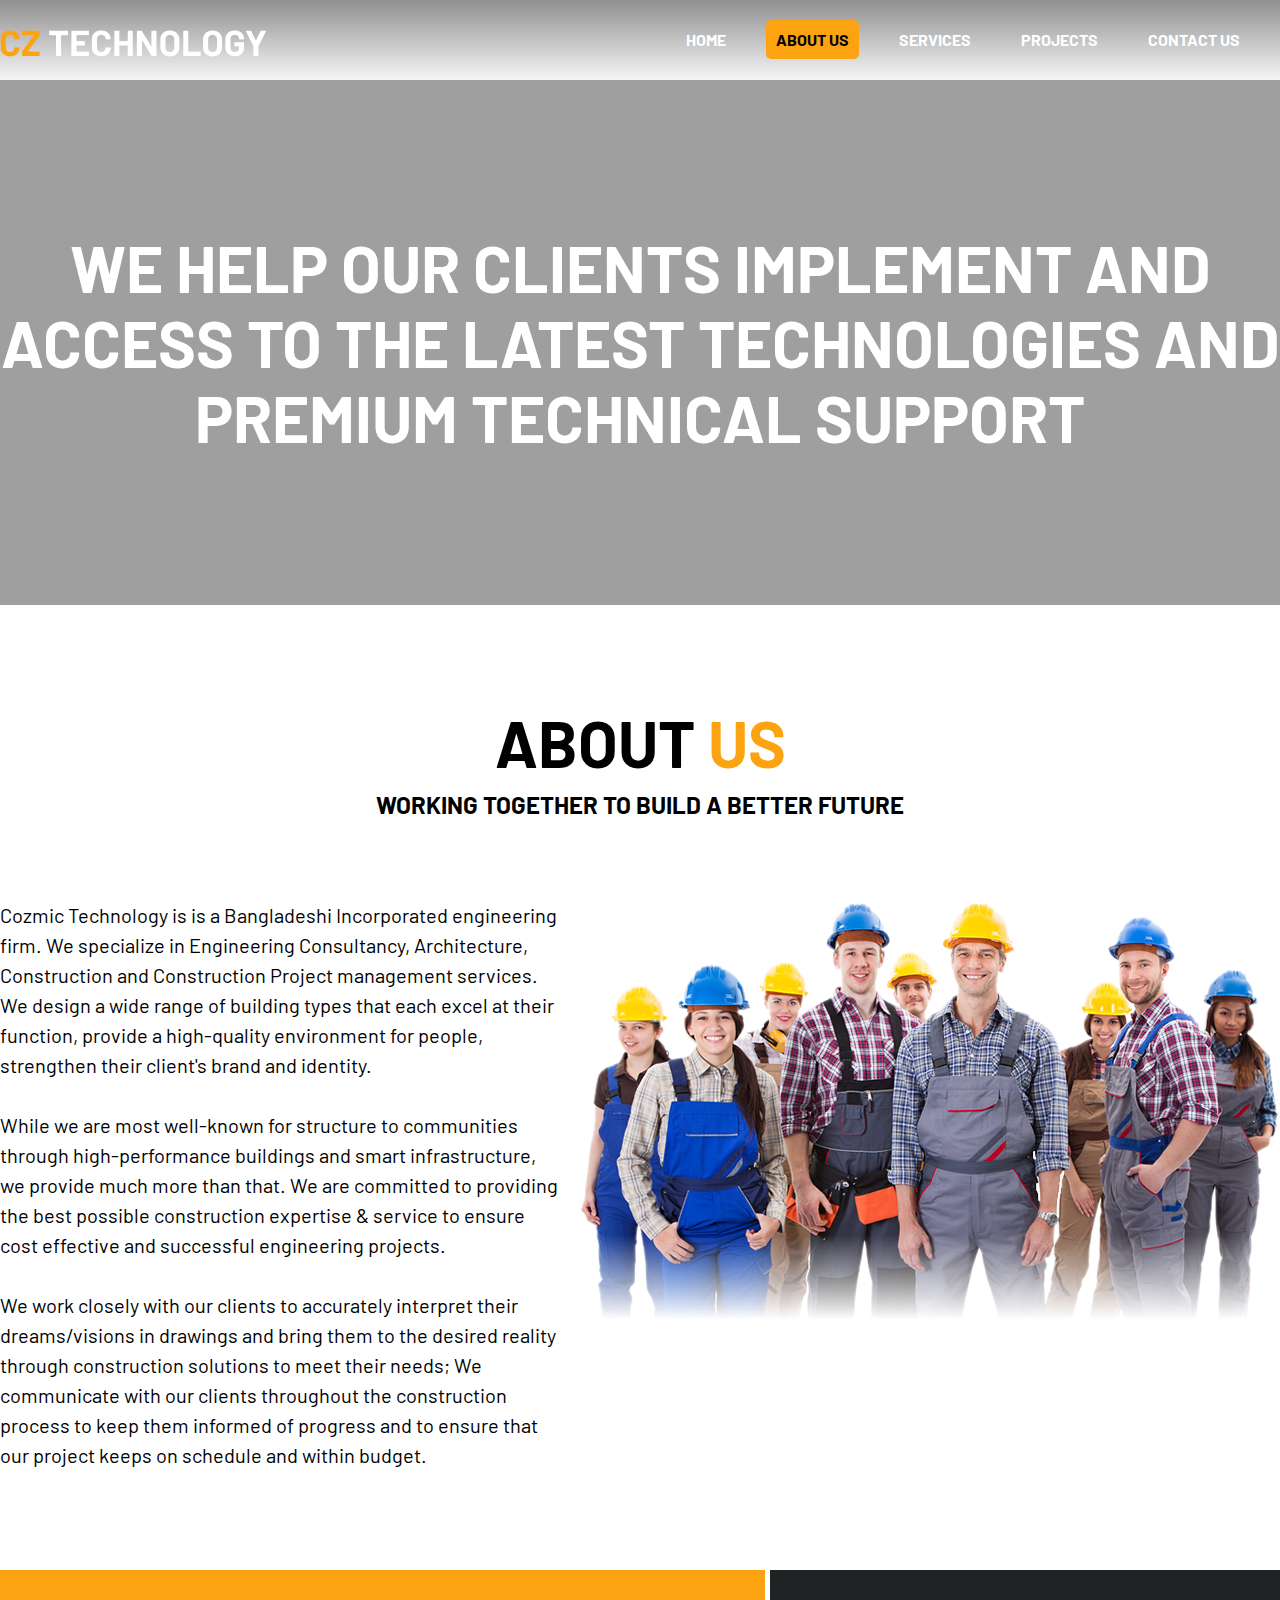
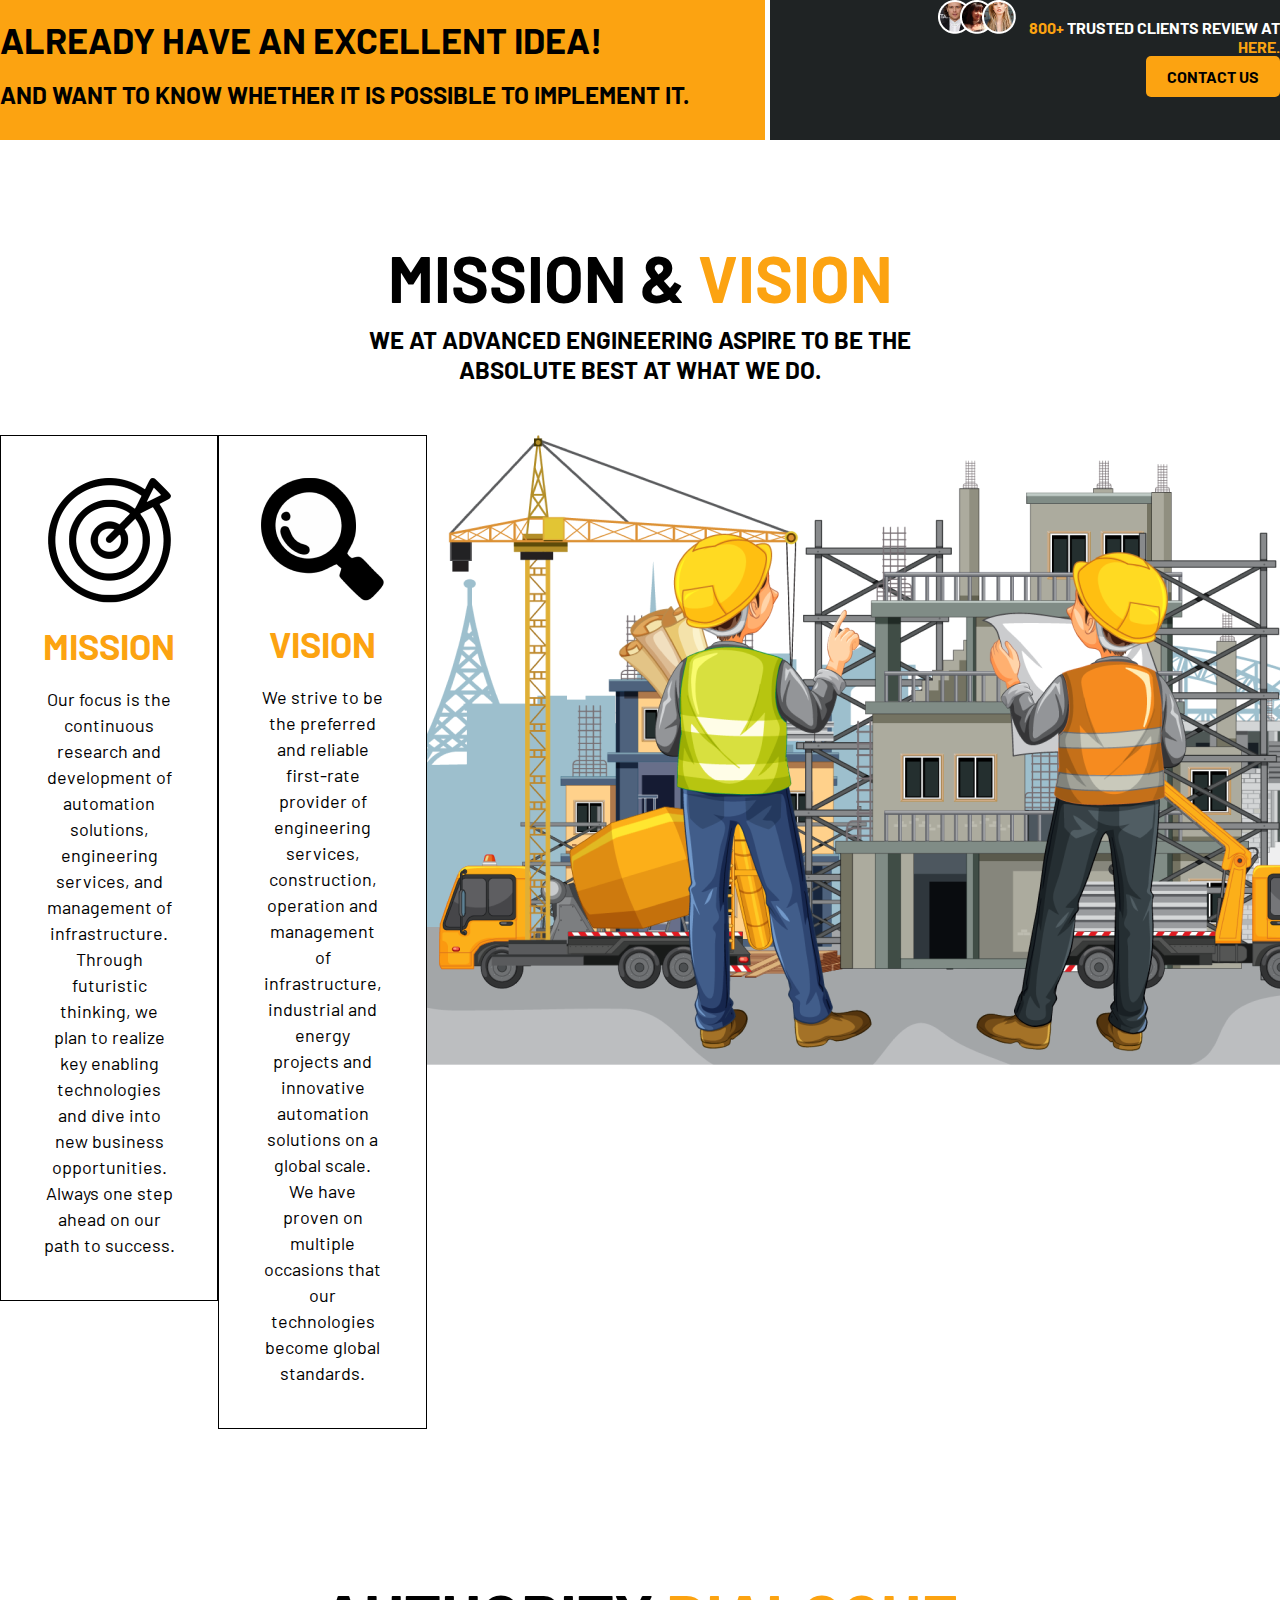
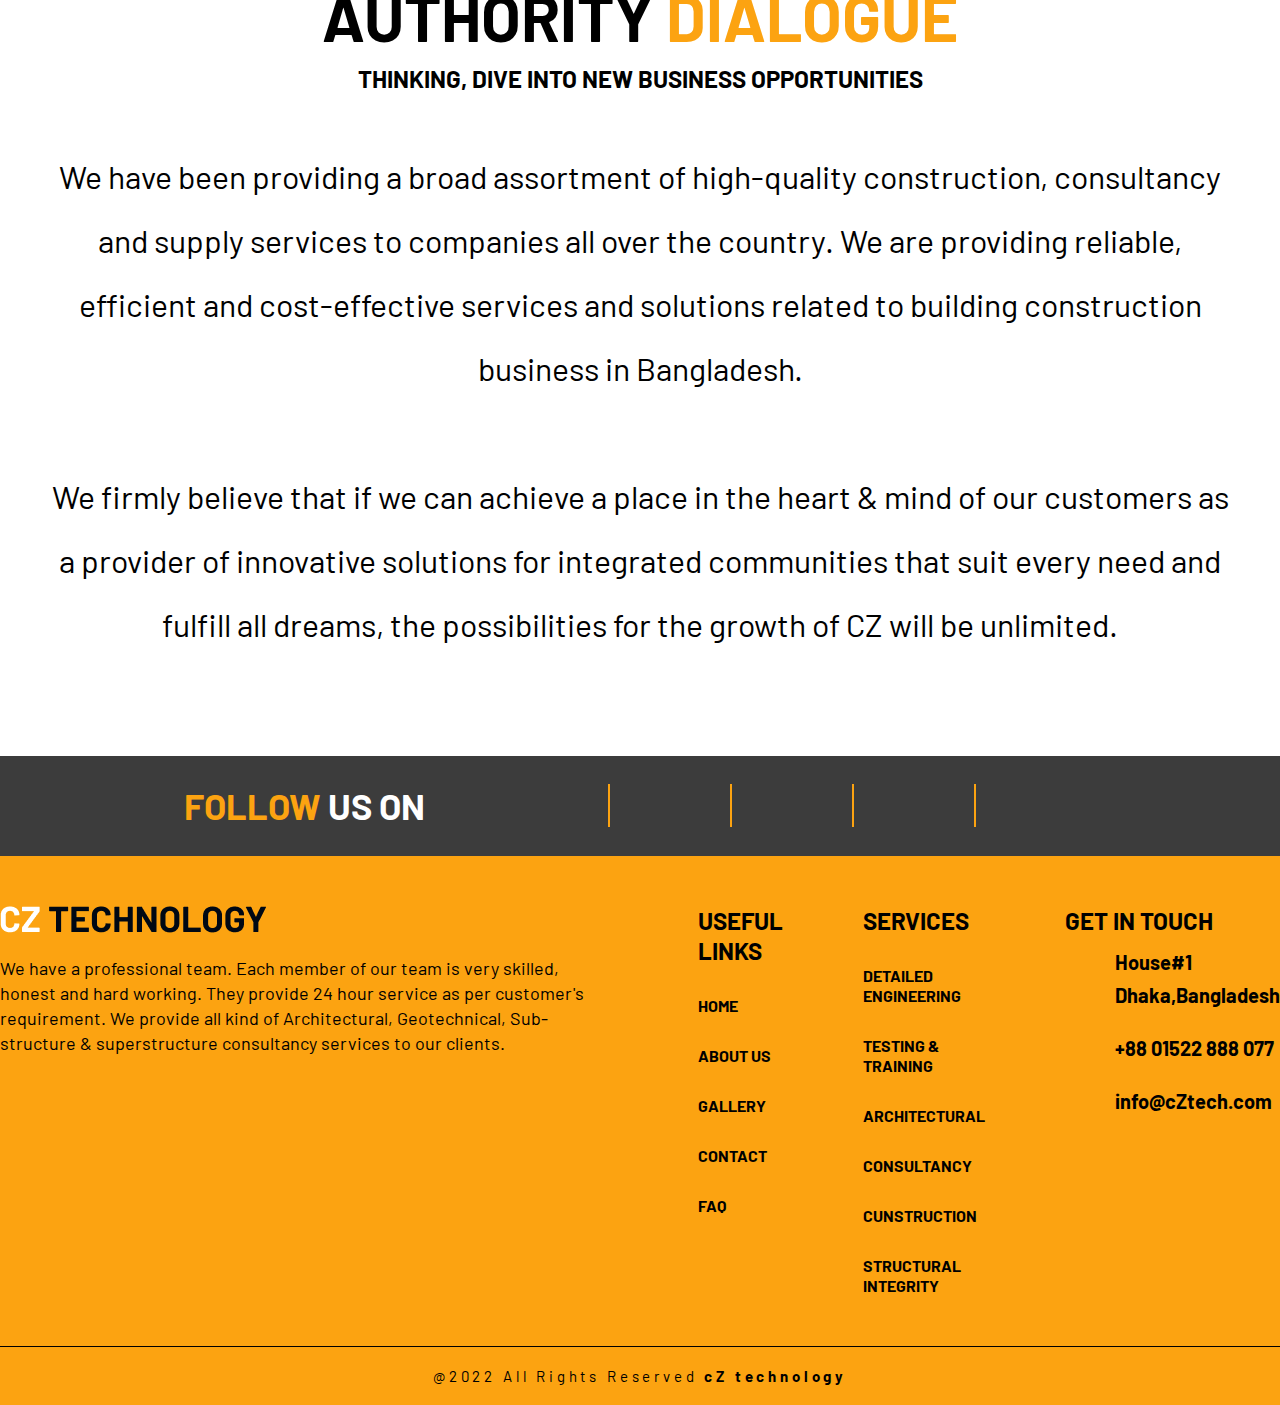
==== about-us.html @ e62d073b "New template design project" ====
<!doctype html>
<html lang="en">
  <head>
    <meta charset="utf-8">
    <meta name="viewport" content="width=device-width, initial-scale=1">
    <title>CZ Technology</title>

    <!-- Bootstrap -->
    <link href="https://cdn.jsdelivr.net/npm/bootstrap@5.3.2/dist/css/bootstrap.min.css" 
          rel="stylesheet" 
          integrity="sha384-T3c6CoIi6uLrA9TneNEoa7RxnatzjcDSCmG1MXxSR1GAsXEV/Dwwykc2MPK8M2HN" 
          crossorigin="anonymous">
    
    <!-- Google Fonts -->
    <link rel="preconnect" href="https://fonts.googleapis.com">
    <link rel="preconnect" href="https://fonts.gstatic.com" crossorigin>
    <link href="https://fonts.googleapis.com/css2?family=Barlow:wght@400;700&family=Poppins&display=swap" rel="stylesheet">
    
    <!-- Font Awesome -->
    <link rel="stylesheet" href="https://cdnjs.cloudflare.com/ajax/libs/font-awesome/6.5.1/css/all.min.css" 
          integrity="sha512-DTOQO9RWCH3ppGqcWaEA1BIZOC6xxalwEsw9c2QQeAIftl+Vegovlnee1c9QX4TctnWMn13TZye+giMm8e2LwA==" crossorigin="anonymous" 
          referrerpolicy="no-referrer" />

    <link rel="stylesheet" href="./CSS/style.css">
  </head>
  <body class="barlow-regular">

    <!-- Header Section -->
    <header class="fixed-top header-shade">
      <div class="container">
        <div class="header">
          <div class="head-logo">
            <a href="index.html">
              <img src="./Assets/cZ technology.png" alt="CZ Technology Logo">
            </a>
          </div>
          <div class="menubar">
            <nav class="menu">
              <ul class="barlow-bold">
                <li><a href="index.html">HOME</a></li>
                <li><a href="about-us.html" class="active">ABOUT US</a></li>
                <li><a href="#">SERVICES</a></li>
                <li><a href="#">PROJECTS</a></li>
                <li><a href="contact-us.html">CONTACT US</a></li>
              </ul>
            </nav>
            <div class="head-search">
              <i class="fa-solid fa-magnifying-glass"></i>
            </div>
          </div>
        </div>
      </div>
    </header>

    <!-- Banner Section -->
    <section class="about-us-banner">
      <div class="container">
        <div class="about-us-banner-mid">
          <div class="about-us-banner-mid-content">
            <h1>WE HELP OUR CLIENTS IMPLEMENT AND ACCESS TO THE LATEST TECHNOLOGIES AND PREMIUM TECHNICAL SUPPORT</h1>
          </div>
        </div>
      </div>
    </section>

    <!-- About Us Section -->
    <section class="about-us">
        <div class="container">
            <div class="about-us-header">
                <h1>ABOUT <span class="orange-span">US</span></h1>
                <p>WORKING TOGETHER TO BUILD A BETTER FUTURE</p>
            </div>
            <div class="about-us-content">
                <div class="col-md-8">
                    <p>Cozmic Technology is is a Bangladeshi Incorporated engineering firm. We specialize in Engineering Consultancy, Architecture, Construction and Construction Project management services. We design a wide range of building types that each excel at their function, provide a high-quality environment for people, strengthen their client's brand and identity. <br><br>
                        While we are most well-known for structure to communities through high-performance buildings and smart infrastructure, we provide much more than that. We are committed to providing the best possible construction expertise & service to ensure cost effective and successful engineering projects. <br><br>
                        We work closely with our clients to accurately interpret their dreams/visions in drawings and bring them to the desired reality through construction solutions to meet their needs; We communicate with our clients throughout the construction process to keep them informed of progress and to ensure that our project keeps on schedule and within budget.
                    </p>
                </div>
                <div class="col-md-4">
                    <img src="./Assets/about-us-image.png" alt="">
                </div>
            </div>
        </div>
    </section>

    <!-- Secondary Banner Section -->
    <section class="banner2">
      <div class="container">
        <div class="banner2-content">
          <div class="banner2-content-left">
            <h2>ALREADY HAVE AN EXCELLENT IDEA!</h2>
            <p>AND WANT TO KNOW WHETHER IT IS POSSIBLE TO IMPLEMENT IT.</p>
          </div>
          <div class="banner2-content-right">
            <p>
              <img src="./Assets/Group 15.png" alt="Group Images"> 
              <span class="orange-span">800+</span> TRUSTED CLIENTS REVIEW AT <br /><span class="orange-span">HERE.</span>
            </p>
            <a href="#" class="button-main">CONTACT US <i class="fa-solid fa-angle-right"></i></a>
          </div>
        </div>
      </div>
    </section>

    <!-- Mission & Vision Section -->
    <section class="mission-and-vision">
        <div class="container">
            <div class="mission-and-vision-header">
                <h1>MISSION & <span class="orange-span">VISION</span></h1>
                <p>WE AT ADVANCED ENGINEERING ASPIRE TO BE THE ABSOLUTE BEST AT WHAT WE DO.</p>
            </div>
            <div class="mission-and-vision-content">
                <div class="col-md-3">
                    <div class="mission-and-vision-card">
                        <img src="./Assets/mission.png" alt="Mission">
                        <h2><span class="orange-span">MISSION</span></h2>
                        <p>Our focus is the continuous research and development of automation solutions, engineering services, and management of infrastructure. Through futuristic thinking, we plan to realize key enabling technologies and dive into new business opportunities. Always one step ahead on our path to success.</p>
                    </div>
                </div>
                <div class="col-md-3">
                    <div class="mission-and-vision-card">
                        <img src="./Assets/vision.png" alt="Vision">
                        <h2><span class="orange-span">VISION</span></h2>
                        <p>We strive to be the preferred and reliable first-rate provider of engineering services, construction, operation and management of infrastructure, industrial and energy projects and innovative automation solutions on a global scale. We have proven on multiple occasions that our technologies become global standards.</p>
                    </div>
                </div>
                <div class="col-md-5">
                    <img src="./Assets/mission-vision-image.png" alt="MIssion And Vision Image">
                </div>
            </div>
        </div>
    </section>

    <!-- Authority Dialogue Section -->
    <section class="authority-dialogue">
        <div class="container">
            <div class="authority-dialogue-header">
                <h1>AUTHORITY <span class="orange-span">DIALOGUE</span></h1>
                <p>THINKING, DIVE INTO NEW BUSINESS OPPORTUNITIES</p>
            </div>
            <div class="authority-dialogue-content">
                <p>We have been providing a broad assortment of high-quality construction, consultancy and supply services to companies all over the country. We are providing reliable, efficient and cost-effective services and solutions related to building construction business in Bangladesh. <br><br>
                    We firmly believe that if we can achieve a place in the heart & mind of our customers as a provider of innovative solutions for integrated communities that suit every need and fulfill all dreams, the possibilities for the growth of CZ will be unlimited.
                </p>
            </div>
        </div>
    </section>

    <!-- Follow Us Section -->
    <section class="follow-us">
      <div class="container">
        <div class="follow-us-content">
          <div class="follow-us-header">
            <h2><span class="orange-span">FOLLOW</span> US ON</h2>
          </div>
          <div class="follow-us-icons">
            <i class="fa-brands fa-linkedin-in"></i>
            <i class="fa-brands fa-instagram"></i>
            <i class="fa-brands fa-facebook-f"></i>
            <i class="fa-brands fa-youtube"></i>
          </div>
        </div>
      </div>
    </section>

    <!-- Footer Section -->
    <footer class="footer">
      <div class="container">
        <div class="footer-content">
          <div class="col-md-3">
            <div class="first-content">
              <img src="./Assets/cZ technology 2.png" alt="CZ Technology">
              <p> We have a professional team. Each member of our team is very skilled, honest and hard working. They provide 24 hour service as per customer's requirement. We provide all kind of Architectural, Geotechnical, Sub-structure & superstructure consultancy services to our clients.</p>
            </div>
          </div>
          <div class="col-md-3">
            <div class="second-third-content">
              <h2>USEFUL LINKS</h2>
              <ul>
                <li>HOME</li>
                <li>ABOUT US</li>
                <li>GALLERY</li>
                <li>CONTACT</li>
                <li>FAQ</li>
              </ul>
            </div>
          </div>
          <div class="col-md-3">
            <div class="second-third-content">
              <h2>SERVICES</h2>
              <ul>
                <li>DETAILED ENGINEERING</li>
                <li>TESTING & TRAINING</li>
                <li>ARCHITECTURAL</li>
                <li>CONSULTANCY</li>
                <li>CUNSTRUCTION</li>
                <li>STRUCTURAL INTEGRITY</li>
              </ul>
            </div>
          </div>
          <div class="col-md-3">
            <div class="fourth-content">
              <h2>GET IN TOUCH</h2>
              <div class="fourth-content-info">
                <i class="fa-solid fa-house"></i>
                <p>House#1<br> Dhaka,Bangladesh</p>
              </div>
              <div class="fourth-content-info">
                <i class="fa-solid fa-phone"></i>
                <p>+88 01522 888 077</p>
              </div>
              <div class="fourth-content-info">
                <i class="fa-solid fa-envelope"></i>
                <p>info@cZtech.com</p>
              </div>
            </div>
          </div>
        </div>
        <div class="footer-end">
          <p>@2022  All Rights Reserved <span>cZ technology</span></p>
        </div>
      </div>
    </footer>

    <script src="https://cdn.jsdelivr.net/npm/bootstrap@5.3.2/dist/js/bootstrap.bundle.min.js" 
            integrity="sha384-C6RzsynM9kWDrMNeT87bh95OGNyZPhcTNXj1NW7RuBCsyN/o0jlpcV8Qyq46cDfL" 
            crossorigin="anonymous"></script>
  </body>
</html>
---- CSS/style.css ----
/* Common CSS */

*{
    margin: 0;
    padding: 0;
    box-sizing: border-box;
}

.barlow-regular {
    font-family: "Barlow", sans-serif;
    font-weight: 400;
    font-style: normal;
}

.barlow-bold {
    font-family: "Barlow", sans-serif;
    font-weight: 700;
    font-style: normal;
}

.orange-span{
    color: #fca311;
}

.button-main{
    background-color: #fca311;
    display: inline-block;
    text-decoration: none;
    padding: 10px 20px;
    border-radius: 5px;
    font-weight: 700;
    font-size: 16px;
    transition: all 0.3s;
    border: 1px solid transparent;
}

.button-main:hover{
    border: 1px solid #754903;
    background-color: #ec9406;
}

/* Header CSS */

.header-shade{
    background-image: linear-gradient(to bottom, #00000070, #00000009);
}

.header{
    display: flex;
    justify-content: space-between;
    padding: 20px 0;
}

.head-logo{
    width: 40%;
    padding-top: 10px;
}

.head-logo a{
    display: block;
}

.menubar{
    padding-top: 10px;
    display: flex;
    gap: 30px; 
}

.head-search{
    color: white;
}

.menu ul{
    display: flex;
    justify-content: space-between;
    gap: 30px;
    list-style: none;
}

.menu ul li a{
    padding: 10px 10px;
    text-decoration: none;
    color: white;
    border-radius: 5px;
}

.menu ul li a.active{
    background-color: #fca311;
    color: black;
}

.menu ul li a:hover{
    background-color: #fca311;
    color: black;
    transition-property: all;
    transition-delay: 0.03s;
    transition-duration: 0.5s;
}

.menu ul li a.active:hover{
    color: white;
}

/* Banner CSS */

.banner{
    background-image: url("../Assets/Rectangle 10.png");
    background-size: cover;
    background-position: center;
    position: relative;
}

.banner::before{
    position: absolute;
    content: "";
    top: 0;
    width: 100%;
    height: 100%;
    background-color: #00000060;
    z-index: 0;
}

.banner-mid{
    padding: 250px 0;
}

.banner-mid-content{
    position: relative;
    max-width: 680px;
    z-index: 1;
}

.banner-mid-content h2{
    color: #fca311;
    font-size: 36px;
    line-height: 40px;
    font-weight: 700;
}

.banner-mid-content h1{
    color: white;
    font-size: 64px;
    line-height: 75px;
    font-weight: 700;
}

.banner-mid-content p{
    color: white;
    font-size: 18px;
    line-height: 25px;
    font-weight: 400;
    margin: 30px 0px;
}

.banner-mid-content a{
    text-decoration: none;
    color: black;
}

/* Banner2 CSS */

.banner2{
    overflow: hidden;
}

.banner2-content{
    display: flex;
    gap: 5px;
}

.banner2-content-left{
    background-color: #fca311;
    width: 60%;
    padding: 50px 40px 30px 0px;
    position: relative;
}

.banner2-content-left::before{
    position: absolute;
    content: "";
    top: 0;
    right: 100%;
    left: -5000px;
    bottom: 0;
    background-color: #fca311;
}

.banner2-content-left h2{
    font-size: 36px;
    line-height: 40px;
    font-weight: 700;
    margin-bottom: 20px;
}

.banner2-content-left p{
    font-size: 24px;
    line-height: 30px;
    font-weight: 700;
}

.banner2-content-right{
    background-color: #1F2324;
    width: 40%;
    font-weight: 700;
    color: white;
    padding: 30px 0px 30px 50px;
    text-align: right;
    position: relative;
}

.banner2-content-right::after{
    position: absolute;
    content: "";
    top: 0;
    right: -5000px;
    left: 100%;
    bottom: 0;
    background-color: #1F2324;
}

.banner2-content-right p img{
    margin-right: 10px;
}

.banner2-content-right a{
    text-decoration: none;
    color: black;
    font-weight: 700;
}

/* Why Us CSS */
.why-us-section{
    padding-bottom: 10px;
}

.why-us-section-content{
    position: relative;
    z-index: 0;
}

.why-us-section-content::before{
    position: absolute;
    content: "";
    top: 45%;
    right: 50%;
    left: -10%;
    bottom: 0;
    background-image: url("../Assets/horror_image.png");
    background-repeat: no-repeat;
    opacity: 10%;
    z-index: 1;
}

.why-us-header{
    text-align: center;
    padding: 80px 0;
    max-width: 600px;
    margin: 0 auto;
}

.why-us-header h1{
    font-size: 64px;
    line-height: 75px;
    font-weight: 700;
}

.why-us-header p{
    font-size: 24px;
    line-height: 30px;
    font-weight: 700;
}

.why-us-cards{
    position: relative;
    display: flex;
    flex-wrap: wrap;
    text-align: center;
    gap: 100px 50px;
    z-index: 2;
}

.why-us-card-content{
    width: 30%;
    padding: 5px;
    border: 1px solid transparent;
    transition: all 0.3s;
}

.why-us-card-content:hover{
    border: 1px solid #fca311;
    transition-property: all;
    transition-delay: 0.03s;
    transition-duration: 0.5s;
    box-shadow: 0 0 5px #fca311;
}

.why-us-card-content h2{
    font-size: 36px;
    line-height: 40px;
    font-weight: 700;
    padding: 5px 0;
}

.why-us-card-content p{
    font-size: 18px;
    line-height: 25px;
    padding-top: 10px;
}

/* Our Scope CSS */
.our-scope-content{
    display: flex;
}

.our-scope-left{
    position: relative;
    padding: 80px 20px 50px 0;
    background-color: #fca311;
}

.our-scope-left::before{
    position: absolute;
    content: "";
    top: 0;
    right: 100%;
    left: -100%;
    bottom: 0;
    background-color: #fca311;
}

.our-scope-left h3{
    font-size: 36px;
    line-height: 40px;
    font-weight: 700;
    padding-bottom: 10px;
}

.our-scope-left span{
    font-size: 64px;
    line-height: 75px;
    font-weight: 700;
    padding-bottom: 20px;
}

.our-scope-left h2{
    font-size: 48px;
    line-height: 75px;
    font-weight: 700;
    color: white;
    padding-bottom: 20px;
}

.our-scope-left p{
    font-size: 18px;
    line-height: 25px;
    text-align: justify;
}

.our-scope-right{
    padding-top: 50px;
}

.our-scope-right-header{
    text-align: center;
}

.our-scope-right-header h1{
    font-size: 64px;
    line-height: 75px;
    font-weight: 700;
}

.our-scope-right-header p{
    font-size: 24px;
    line-height: 30px;
    font-weight: 700;
}

.scope-right-content{
    display: flex;
    justify-content: space-between;
    padding: 120px 0px 100px 80px;
}

.scope-card{
    text-align: center;
    display: flex;
    flex-direction: column;
    border: 1px solid #fca311;
    box-shadow: 0 0 5px #fca311;
}

.scope-card h2{
    font-size: 18px;
    line-height: 30px;
    font-weight: 700;
    padding-top: 20px;
}

.scope-card p{
    font-size: 16px;
    line-height: 25px;
    padding: 10px;
}

.scope-card img{
    width: 100%;
}

.scope-card img:hover{
    scale: 1.5;
    transition-property: all;
    transition-delay: 0.03s;
    transition-duration: 0.5s;
}

.scope-card-image{
    overflow: hidden;
}

.card-height p{
    padding: 23px 10px;
}

.scope-right-button{
    text-align: center;
    padding: 100px 0 0 80px;
}

.scope-right-button a{
    text-decoration: none;
    color: black;
}

/* Featured Products CSS */
.featured-products-header{
    text-align: center;
    padding: 50px 0;
}

.featured-products-header h1{
    font-size: 64px;
    line-height: 75px;
    font-weight: 700;
}

.featured-products-header p{
    font-size: 24px;
    line-height: 30px;
    font-weight: 700;
}

.featured-products-card{
    display: flex;
    flex-wrap: wrap;
    gap: 25px 25px;
}

.featured-products-card-content{
    position: relative;
    width: 49%;
    z-index: 0;
}

.featured-products-card-content img{
    width: 100%;
}

.featured-products-card-info{
    position: absolute;
    bottom: 0;
    color: white;
    padding: 20px;
    z-index: 1;
}

.featured-products-card-info::before{
    position: absolute;
    content: "";
    top: 0;
    right: 0;
    left: 0;
    bottom: 0;
    background-image: linear-gradient(to bottom, #2e2c2c70, #00000009);
    z-index: -1;
}

.featured-products-card-info p{
    font-size: 16px;
    line-height: 20px;
    font-weight: 700;
}

.featured-products-card-info h2{
    font-size: 30px;
    line-height: 40px;
    font-weight: 700;
}

.featured-products-card-info h3{
    font-size: 20px;
    line-height: 30px;
    font-weight: 700;
}

.view-more{
    text-align: center;
    padding: 100px 0 50px 0;
}

.view-more a{
    text-decoration: none;
    color: black;
    font-weight: 700;
    font-size: 20px;
    line-height: 30px;
}

/* Stats CSS */
.stats{
    background-image: url("../Assets/stats-background.jpg");
    background-size: cover;
    background-position: center;
    position: relative;
    z-index: 0;
    background-attachment: fixed;
}

.stats::before{
    position: absolute;
    content: "";
    top: 0;
    right: 0;
    left: 0;
    bottom: 0;
    background-color: #00000060;
    z-index: 1;
}

.stats-content{
    display: flex;
    justify-content: space-between;
    text-align: center;
    padding: 50px 0;
    color: white;
}

.stats-info{
    position: relative;
    z-index: 2;
}

.stats-info h2{
    padding-top: 20px;
    font-size: 48px;
    line-height: 55px;
    font-weight: 700;
    color: #fca311;
}

.stats-info p{
    font-size: 20px;
    line-height: 30px;
    font-weight: 700;
}

/* Get In Touch CSS */
.get-in-touch{
    background-image: url("../Assets/get-in-touch-bg.jpg");
    background-size: cover;
    background-position: center;
    position: relative;
    z-index: 0;
    padding: 100px 0;
}

.get-in-touch::before{
    position: absolute;
    content: "";
    top: 0;
    right: 0;
    left: 0;
    bottom: 0;
    background-image: linear-gradient(to bottom right, #000000bd, #00000000);
    z-index: 1;
}

.stars{
    color: #fca311;
}

.stars i{
    padding: 20px 10px 20px 0;
}

.get-in-touch-form{
    position: relative;
    z-index: 2;
}

.get-in-touch-form h1{
    color: #fca311;
    font-size: 48px;
    line-height: 72px;
    font-weight: 700;

}

.get-in-touch-inputs{
    display: flex;
    flex-wrap: wrap;
}

.get-in-touch-inputs label{
    padding: 20px 0 5px 10px;
    color: white;
    font-size: 20px;
    line-height: 30px;
    font-weight: 700;
}

.get-in-touch-inputs input{
    padding: 20px 40px 20px 10px;
    width: 80%;
    border-radius: 10px;
    border: 1px solid #fafafa;
}

.get-in-touch-inputs i{
    color: #3C3C3C;
    margin-left: -30px;
}

.input-extra input{
    width: 90%;
}

.input-extra label{
    padding-top: 40px;
}

.get-in-touch-inputs input:focus{
    outline: none;
}

.get-in-touch-inputs input::placeholder{
    color: #3C3C3C;
}

.form-submit-button{
    padding-top: 50px;
}

.form-submit-button a{
    color: black;
}

/* Follow Us CSS */
.follow-us{
    padding: 30px 0;
    background-color: #3C3C3C;
}

.follow-us-content{
    display: flex;
    justify-content: space-evenly;
}

.follow-us-header h2{
    font-size: 36px;
    line-height: 40px;
    font-weight: 700;
    color: white;
    margin-bottom: 0;
}

.follow-us-icons i{
    font-size: 36px;
    line-height: 40px;
    color: #fca311;
    padding-left: 60px;
    padding-right: 60px;
    border-left: 2px solid #fca311;
}

/* Footer CSS */
.footer{
    background-color: #fca311;
}

.footer-content{
    display: flex;
}

.first-content{
    padding: 50px 20px 50px 0;
}

.first-content p{
    padding-top: 20px;
    font-size: 18px;
    line-height: 25px;
}

.second-third-content{
    padding: 50px 0px 50px 80px;
}

.second-third-content h2{
    font-size: 24px;
    line-height: 30px;
    font-weight: 700;
}

.second-third-content li{
    font-size:16px;
    line-height: 20px;
    font-weight: 700;
}

.second-third-content ul{
    list-style: none;
    padding-left: 0;
}

.second-third-content li{
    padding-top: 30px;
}

.fourth-content{
    padding: 50px 0px 50px 80px;
}

.fourth-content h2{
    font-size: 24px;
    line-height: 30px;
    font-weight: 700;
}

.fourth-content-info{
    padding: 10px 0;
    display: flex;
    gap: 50px;
}

.fourth-content-info i{
    padding-top: 10px;
}

.fourth-content-info p{
    font-size: 20px;
    line-height: 33px;
    font-weight: 700;
}

.footer-end{
    text-align: center;
    padding: 20px 0;
    border-top: 1px solid black;
}

.footer-end p{
    margin-bottom: 0;
    font-size: 15px;
    line-height: 18px;
    letter-spacing: 0.255em;
}

.footer-end span{
    font-weight: 700;
}



/* About Us CSS */


/* About Us Banner CSS */
.about-us-banner{
    background-image: url("../Assets/about-us-bg.jpg");
    background-size: cover;
    background-position: center;
    position: relative;
}

.about-us-banner::before{
    position: absolute;
    content: "";
    top: 0;
    width: 100%;
    height: 100%;
    background-color: #00000060;
    z-index: 0;
}

.about-us-banner-mid{
    padding: 150px 0;
}

.about-us-banner-mid-content{
    position: relative;
    text-align: center;
    z-index: 1;
}

.about-us-banner-mid-content h1{
    color: white;
    font-size: 64px;
    line-height: 75px;
    font-weight: 700;
}

/* About Us Section CSS */
.about-us{
    padding: 100px 0;
}

.about-us-header{
    text-align: center;
}

.about-us-header h1{
    font-size: 64px;
    line-height: 75px;
    font-weight: 700;
}

.about-us-header p{
    font-size: 24px;
    line-height: 30px;
    font-weight: 700;
    padding-top: 10px;
}

.about-us-content{
    display: flex;
    padding-top: 80px;
}

.about-us-content p{
    padding-right: 20px;
    font-size: 20px;
    line-height: 30px;
}

/* Mission and Vision CSS */
.mission-and-vision{
    padding: 100px 0;
}

.mission-and-vision-header{
    margin: 0 auto;
    text-align: center;
    padding-bottom: 50px;
    max-width: 600px;
}

.mission-and-vision-header h1{
    font-size: 64px;
    line-height: 75px;
    font-weight: 700;
}

.mission-and-vision-header p{
    font-size: 24px;
    line-height: 30px;
    font-weight: 700;
    padding-top: 10px;
}

.mission-and-vision-content{
    display: flex;
    justify-content: space-between;
}

.mission-and-vision-card{
    text-align: center;
    padding: 42px;
    border: 1px solid black;
}

.mission-and-vision-card h2{
    font-size: 36px;
    line-height: 40px;
    font-weight: 700;
    padding: 20px 0;
}

.mission-and-vision-card p{
    font-size: 18px;
    line-height: 26px;
}

/* Authority Dialogue CSS */
.authority-dialogue{
    text-align: center;
    padding: 50px 0 100px 0;
}

.authority-dialogue-header{
    padding-bottom: 50px;
}

.authority-dialogue-header h1{
    font-size: 64px;
    line-height: 75px;
    font-weight: 700;
}

.authority-dialogue-header p{
    font-size: 24px;
    line-height: 30px;
    font-weight: 700;
    padding-top: 10px;
}

.authority-dialogue-content p{
    font-size: 32px;
    line-height: 64px;
    padding: 0 50px;
}


/* Contact Us CSS */


/* COntact Us Banner CSS */
.contact-us-banner{
    background-image: url("../Assets/contact-us-bg.jpg");
    background-size: cover;
    background-position: center;
    position: relative;
}

.contact-us-banner::before{
    position: absolute;
    content: "";
    top: 0;
    width: 100%;
    height: 100%;
    background-color: #00000060;
    z-index: 0;
}

.contact-us-banner-mid{
    padding: 150px 0;
}

.contact-us-banner-mid-content{
    position: relative;
    text-align: center;
    max-width: 1000px;
    margin: 0 auto;
    z-index: 1;
}

.contact-us-banner-mid-content h1{
    color: white;
    font-size: 64px;
    line-height: 75px;
    font-weight: 700;
}

/* Get In Touch Form CSS */
.contact-us-get-in-touch-form-content{
    display: flex;
    justify-content: space-between;
}

.contact-us-get-in-touch-form-content-left{
    background-color: #fca311;
    padding: 240px 0;
    position: relative;
    color: white;
}

.contact-us-get-in-touch-form-content-left::before{
    position: absolute;
    content: "";
    top: 0;
    right: 100%;
    left: -1000px;
    bottom: 0;
    background-color: #fca311;
}

.contact-us-get-in-touch-form-content-left h2{
    font-size: 24px;
    line-height: 30px;
    font-weight: 700;
    color: black;
    padding-bottom: 30px;
}

.contact-us-get-in-touch-form-content-left p{
    font-size: 18px;
    line-height: 20px;
    padding-bottom: 20px;
}

.our-location{
    display: flex;
    gap: 30px;
    padding-bottom: 10px;
}

.our-location i{
    padding-top: 3px;
}

.contact-us-get-in-touch-form-content-right{
    text-align: center;
    padding: 80px 0;
}

.contact-us-get-in-touch-form-header{
    max-width: 500px;
    margin: 0 auto;
    padding-bottom: 50px;
}

.contact-us-get-in-touch-form-header h1{
    font-size: 64px;
    line-height: 75px;
    font-weight: 700;
}

.contact-us-get-in-touch-form-header p{
    font-size: 18px;
    line-height: 20px;
    font-weight: 700;
}

.contact-us-get-in-touch-form-content-right form{
    display: flex;
    flex-direction: column;
}

.contact-us-get-in-touch-form-content-right input{
    width: 100%;
    padding: 20px 10px;
    border: 1px solid #3C3C3C;
}

.contact-us-get-in-touch-form-content-right textarea{
    width: 100%;
    resize: none;
    padding: 20px 10px;
    border: 1px solid #3C3C3C;
}

.contact-us-get-in-touch-form-content-right input:focus{
    outline: none;
}

.contact-us-get-in-touch-form-content-right input::placeholder{
    color: #3C3C3C;
}

.contact-us-get-in-touch-form-content-right textarea:focus{
    outline: none;
}

.contact-us-get-in-touch-form-content-right textarea::placeholder{
    color: #3C3C3C;
}
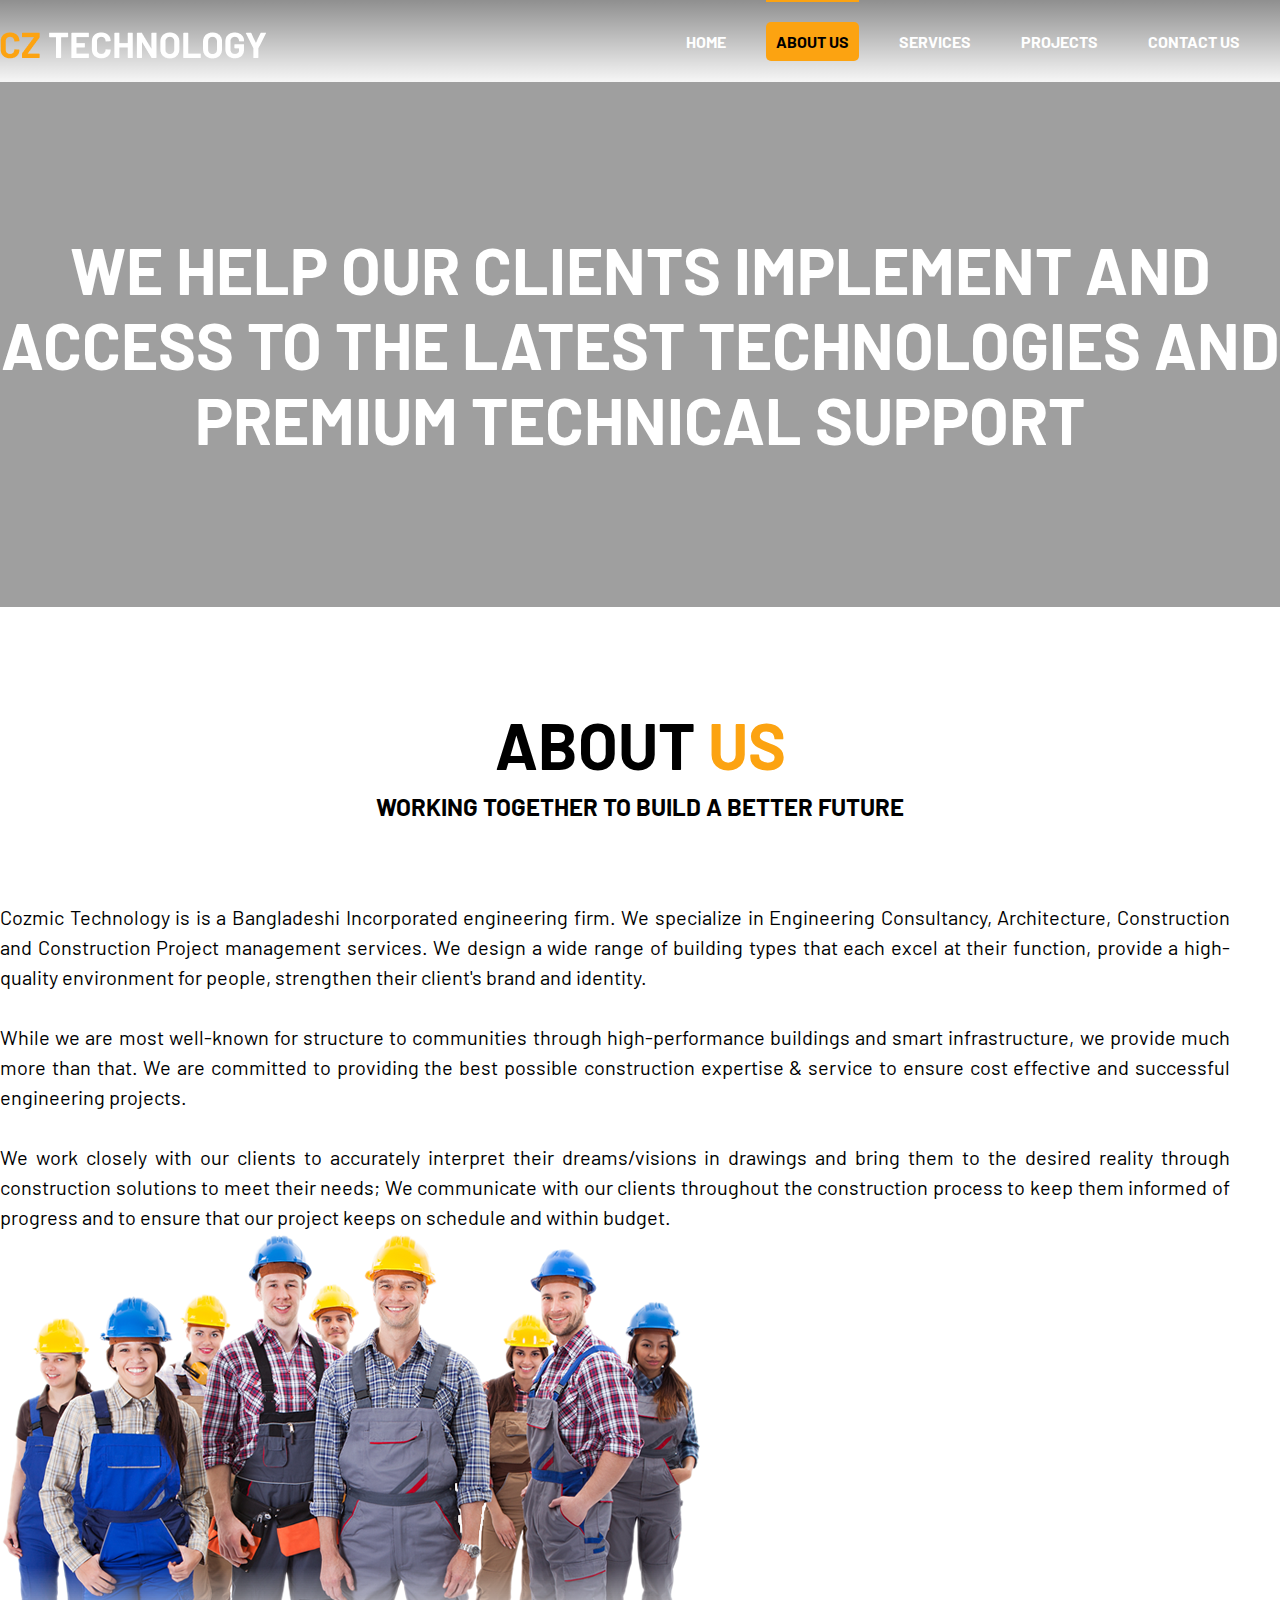
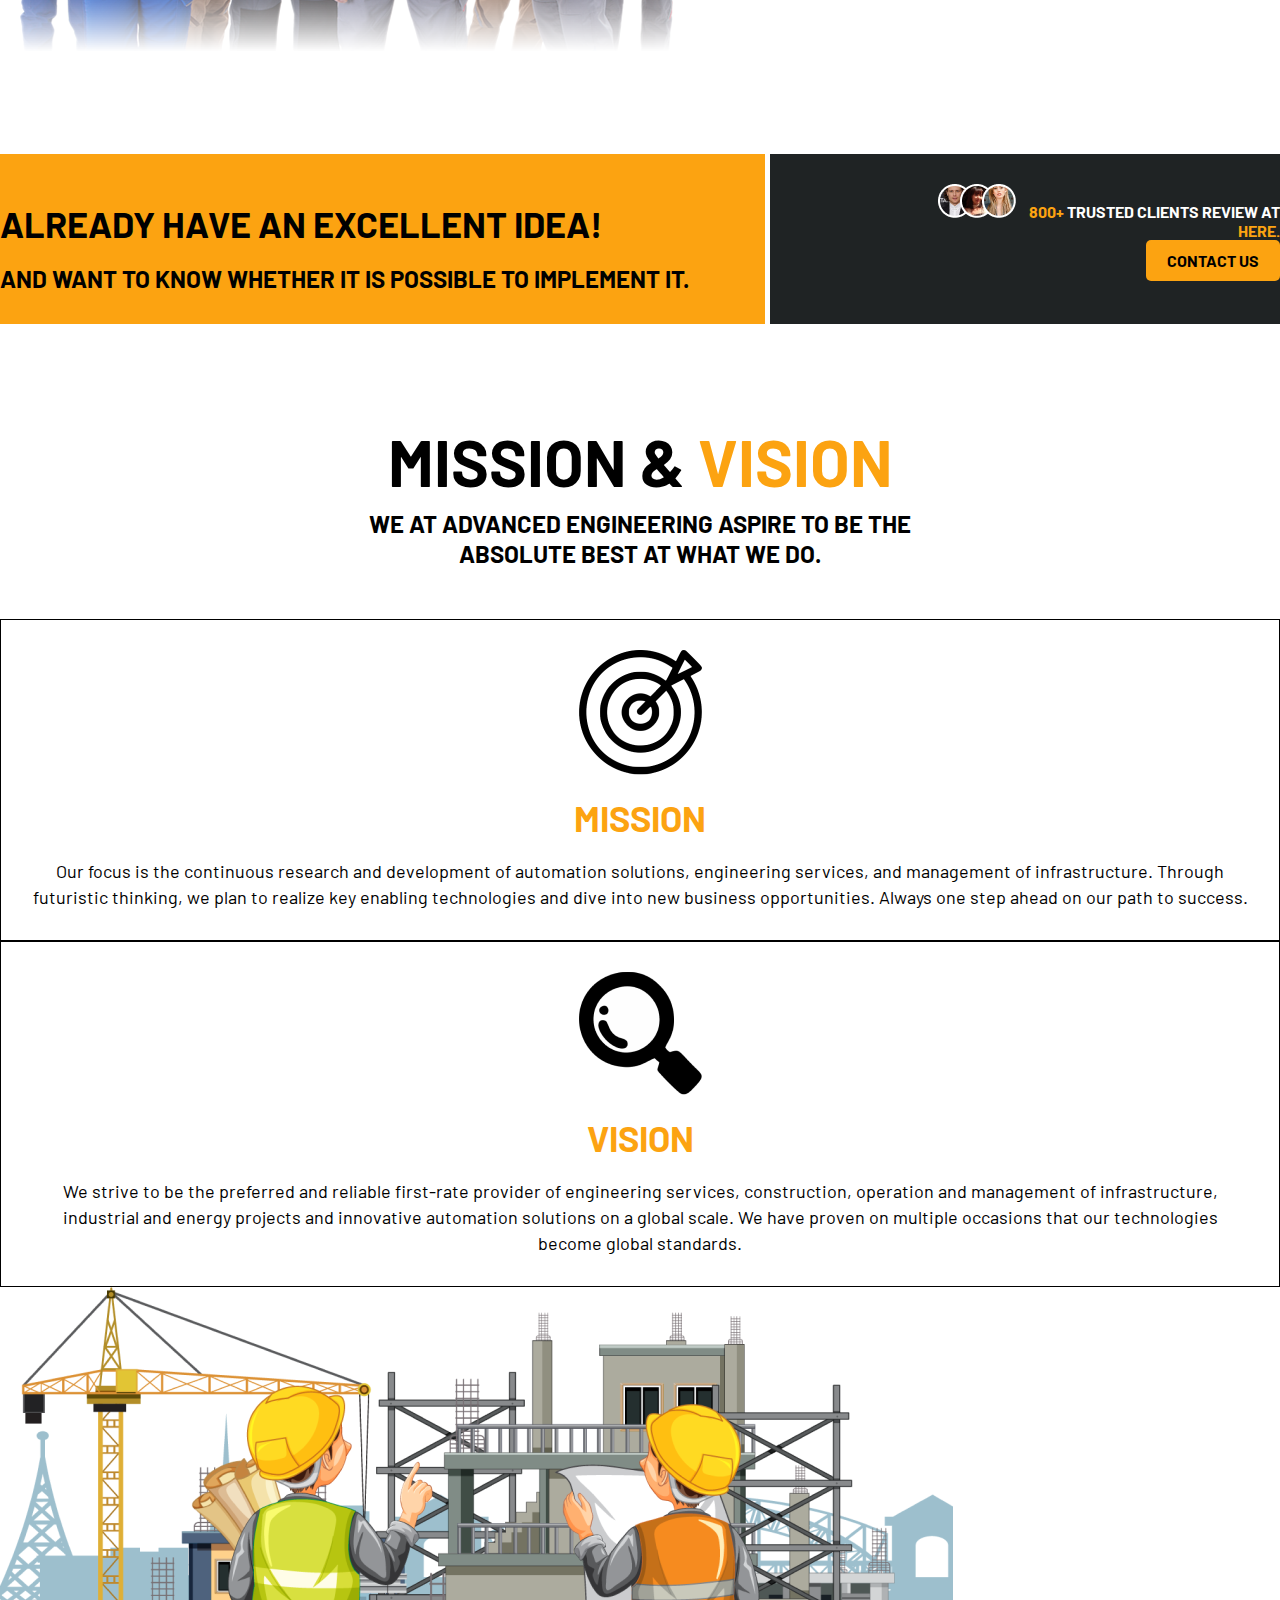
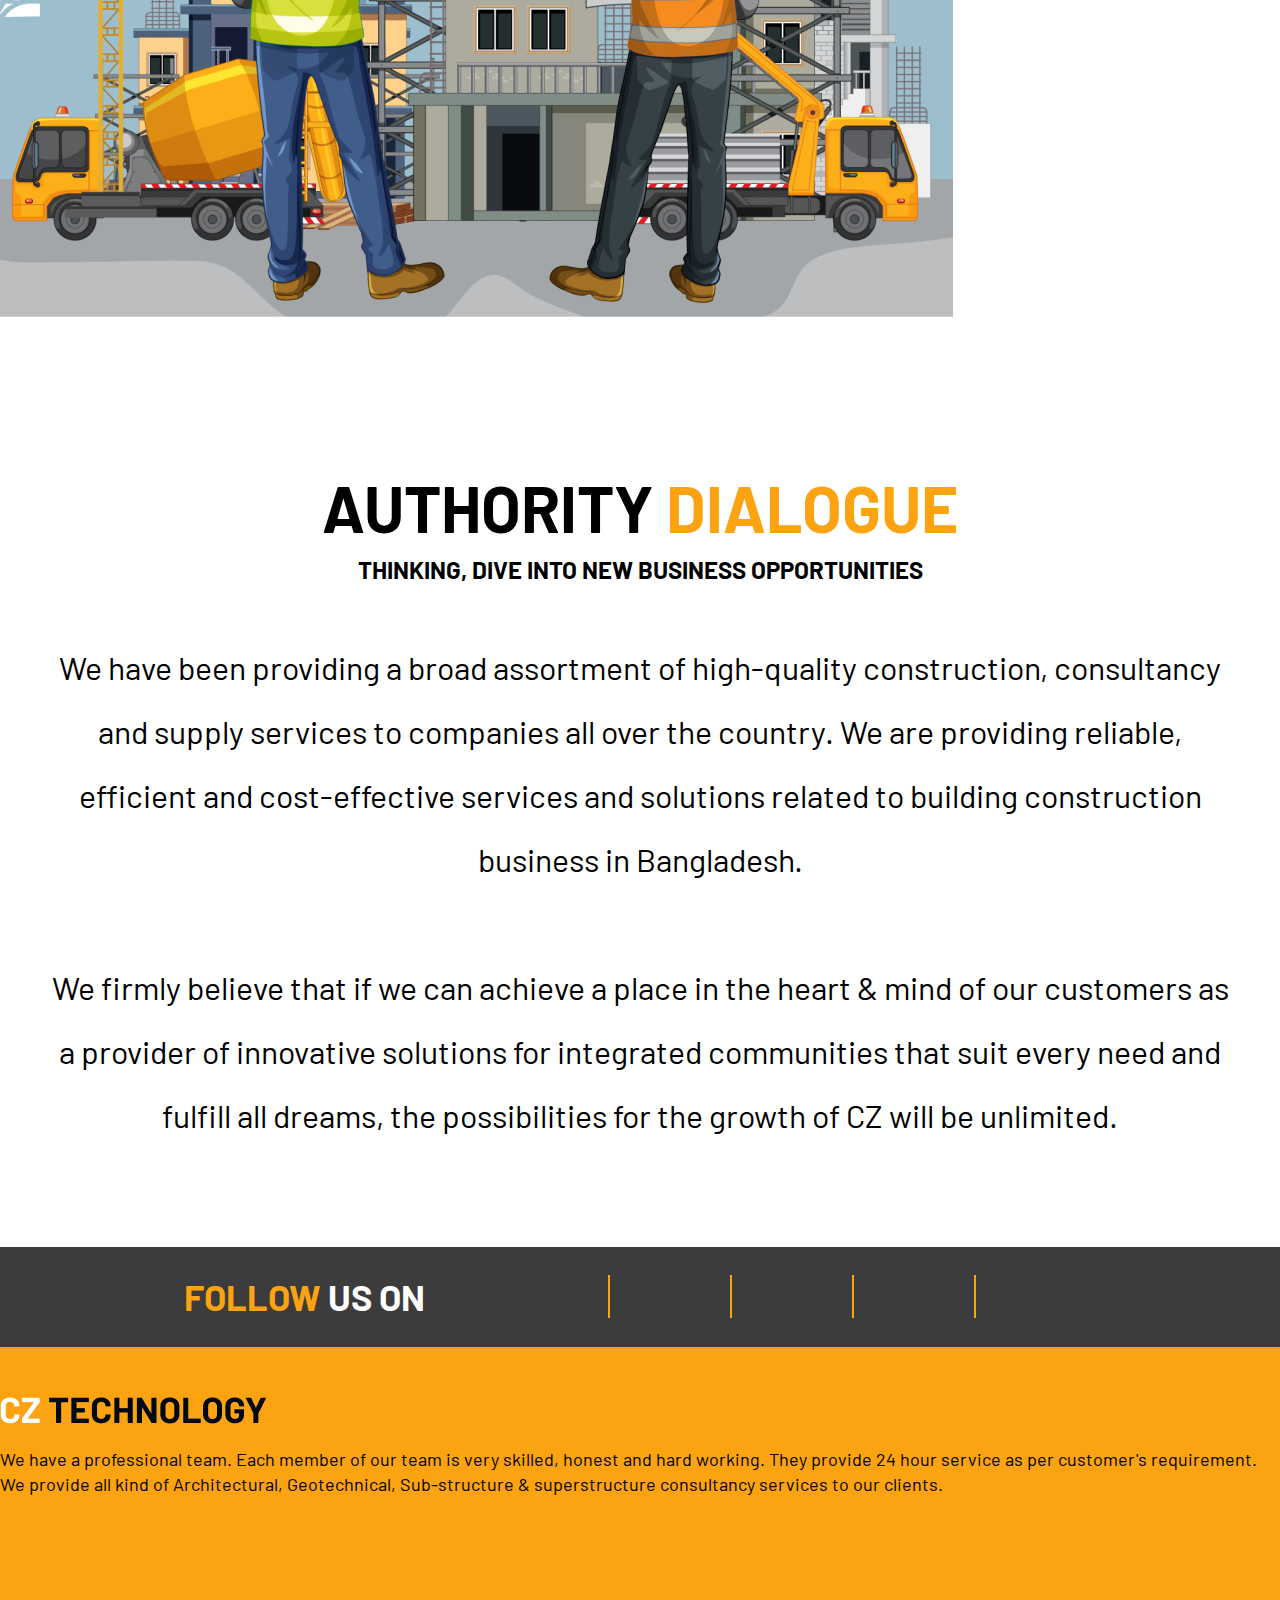
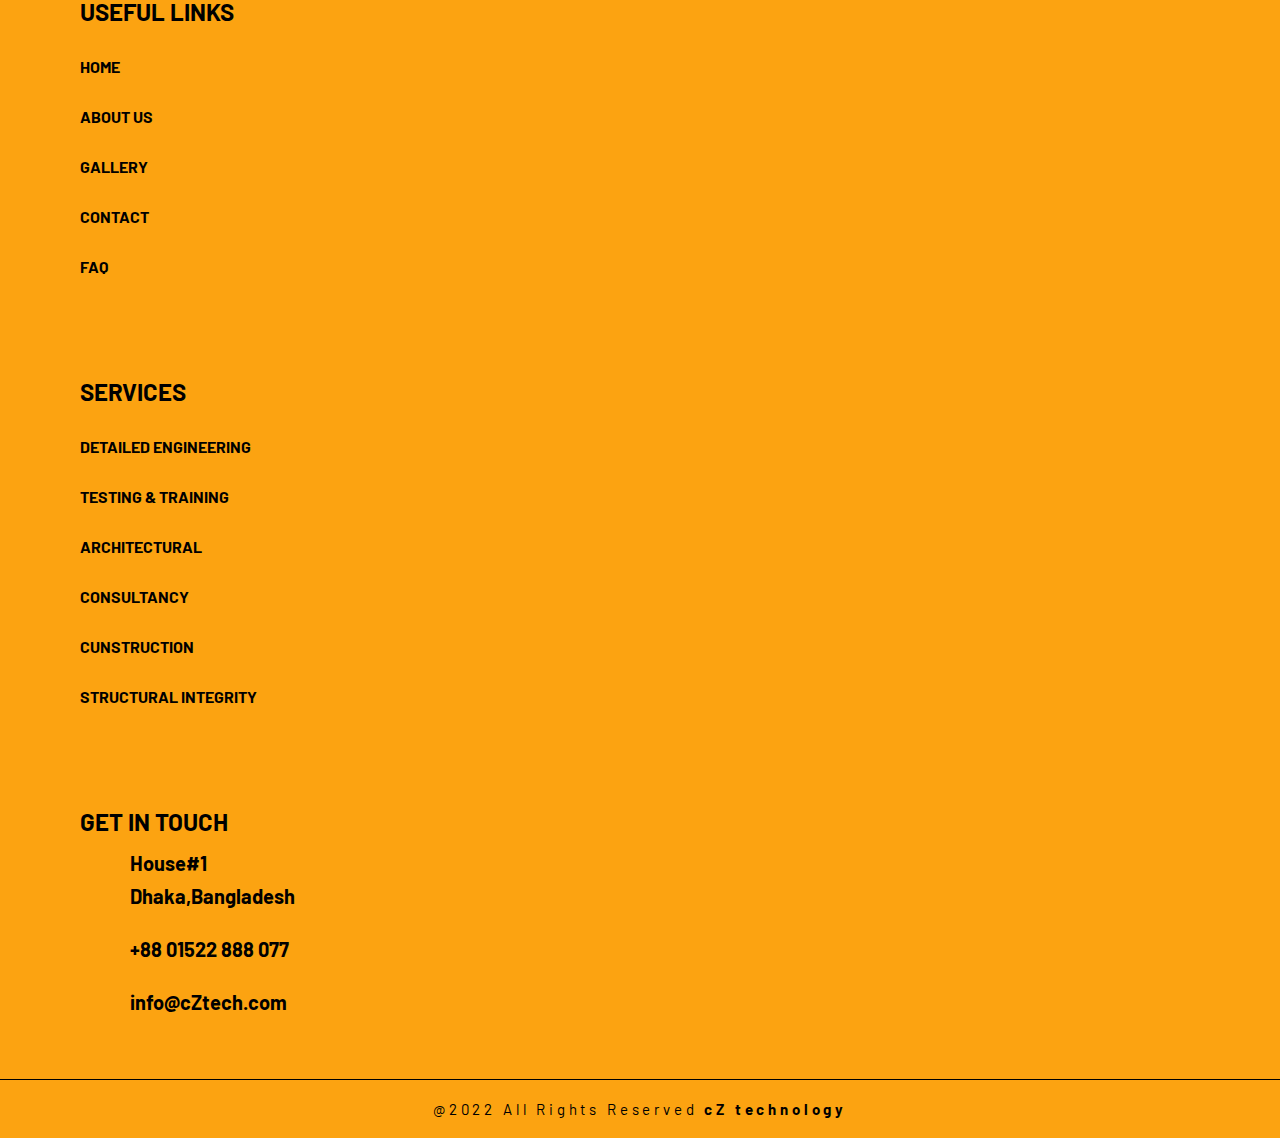
==== commit b556c41b: "Fixed some issues and added a slider" ====
--- a/about-us.html
+++ b/about-us.html
@@ -38,7 +38,7 @@
             <nav class="menu">
               <ul class="barlow-bold">
                 <li><a href="index.html">HOME</a></li>
-                <li><a href="about-us.html" class="active">ABOUT US</a></li>
+                <li id="active-li"><a href="about-us.html" class="active">ABOUT US</a></li>
                 <li><a href="#">SERVICES</a></li>
                 <li><a href="#">PROJECTS</a></li>
                 <li><a href="contact-us.html">CONTACT US</a></li>
@@ -71,14 +71,16 @@
                 <p>WORKING TOGETHER TO BUILD A BETTER FUTURE</p>
             </div>
             <div class="about-us-content">
-                <div class="col-md-8">
-                    <p>Cozmic Technology is is a Bangladeshi Incorporated engineering firm. We specialize in Engineering Consultancy, Architecture, Construction and Construction Project management services. We design a wide range of building types that each excel at their function, provide a high-quality environment for people, strengthen their client's brand and identity. <br><br>
-                        While we are most well-known for structure to communities through high-performance buildings and smart infrastructure, we provide much more than that. We are committed to providing the best possible construction expertise & service to ensure cost effective and successful engineering projects. <br><br>
-                        We work closely with our clients to accurately interpret their dreams/visions in drawings and bring them to the desired reality through construction solutions to meet their needs; We communicate with our clients throughout the construction process to keep them informed of progress and to ensure that our project keeps on schedule and within budget.
-                    </p>
-                </div>
-                <div class="col-md-4">
-                    <img src="./Assets/about-us-image.png" alt="">
+                <div class="row">
+                  <div class="col-md-8">
+                      <p>Cozmic Technology is is a Bangladeshi Incorporated engineering firm. We specialize in Engineering Consultancy, Architecture, Construction and Construction Project management services. We design a wide range of building types that each excel at their function, provide a high-quality environment for people, strengthen their client's brand and identity. <br><br>
+                          While we are most well-known for structure to communities through high-performance buildings and smart infrastructure, we provide much more than that. We are committed to providing the best possible construction expertise & service to ensure cost effective and successful engineering projects. <br><br>
+                          We work closely with our clients to accurately interpret their dreams/visions in drawings and bring them to the desired reality through construction solutions to meet their needs; We communicate with our clients throughout the construction process to keep them informed of progress and to ensure that our project keeps on schedule and within budget.
+                      </p>
+                  </div>
+                  <div class="col-md-4">
+                      <img src="./Assets/about-us-image.png" alt="">
+                  </div>
                 </div>
             </div>
         </div>
@@ -111,22 +113,24 @@
                 <p>WE AT ADVANCED ENGINEERING ASPIRE TO BE THE ABSOLUTE BEST AT WHAT WE DO.</p>
             </div>
             <div class="mission-and-vision-content">
-                <div class="col-md-3">
-                    <div class="mission-and-vision-card">
-                        <img src="./Assets/mission.png" alt="Mission">
-                        <h2><span class="orange-span">MISSION</span></h2>
-                        <p>Our focus is the continuous research and development of automation solutions, engineering services, and management of infrastructure. Through futuristic thinking, we plan to realize key enabling technologies and dive into new business opportunities. Always one step ahead on our path to success.</p>
-                    </div>
-                </div>
-                <div class="col-md-3">
-                    <div class="mission-and-vision-card">
-                        <img src="./Assets/vision.png" alt="Vision">
-                        <h2><span class="orange-span">VISION</span></h2>
-                        <p>We strive to be the preferred and reliable first-rate provider of engineering services, construction, operation and management of infrastructure, industrial and energy projects and innovative automation solutions on a global scale. We have proven on multiple occasions that our technologies become global standards.</p>
-                    </div>
-                </div>
-                <div class="col-md-5">
-                    <img src="./Assets/mission-vision-image.png" alt="MIssion And Vision Image">
+                <div class="row">
+                  <div class="col-md-3">
+                      <div class="mission-and-vision-card">
+                          <img src="./Assets/mission.png" alt="Mission">
+                          <h2><span class="orange-span">MISSION</span></h2>
+                          <p>Our focus is the continuous research and development of automation solutions, engineering services, and management of infrastructure. Through futuristic thinking, we plan to realize key enabling technologies and dive into new business opportunities. Always one step ahead on our path to success.</p>
+                      </div>
+                  </div>
+                  <div class="col-md-3">
+                      <div class="mission-and-vision-card">
+                          <img src="./Assets/vision.png" alt="Vision">
+                          <h2><span class="orange-span">VISION</span></h2>
+                          <p>We strive to be the preferred and reliable first-rate provider of engineering services, construction, operation and management of infrastructure, industrial and energy projects and innovative automation solutions on a global scale. We have proven on multiple occasions that our technologies become global standards.</p>
+                      </div>
+                  </div>
+                  <div class="col-md-5">
+                      <img src="./Assets/mission-vision-image.png" alt="MIssion And Vision Image">
+                  </div>
                 </div>
             </div>
         </div>
@@ -168,51 +172,53 @@
     <footer class="footer">
       <div class="container">
         <div class="footer-content">
-          <div class="col-md-3">
-            <div class="first-content">
-              <img src="./Assets/cZ technology 2.png" alt="CZ Technology">
-              <p> We have a professional team. Each member of our team is very skilled, honest and hard working. They provide 24 hour service as per customer's requirement. We provide all kind of Architectural, Geotechnical, Sub-structure & superstructure consultancy services to our clients.</p>
-            </div>
-          </div>
-          <div class="col-md-3">
-            <div class="second-third-content">
-              <h2>USEFUL LINKS</h2>
-              <ul>
-                <li>HOME</li>
-                <li>ABOUT US</li>
-                <li>GALLERY</li>
-                <li>CONTACT</li>
-                <li>FAQ</li>
-              </ul>
-            </div>
-          </div>
-          <div class="col-md-3">
-            <div class="second-third-content">
-              <h2>SERVICES</h2>
-              <ul>
-                <li>DETAILED ENGINEERING</li>
-                <li>TESTING & TRAINING</li>
-                <li>ARCHITECTURAL</li>
-                <li>CONSULTANCY</li>
-                <li>CUNSTRUCTION</li>
-                <li>STRUCTURAL INTEGRITY</li>
-              </ul>
-            </div>
-          </div>
-          <div class="col-md-3">
-            <div class="fourth-content">
-              <h2>GET IN TOUCH</h2>
-              <div class="fourth-content-info">
-                <i class="fa-solid fa-house"></i>
-                <p>House#1<br> Dhaka,Bangladesh</p>
-              </div>
-              <div class="fourth-content-info">
-                <i class="fa-solid fa-phone"></i>
-                <p>+88 01522 888 077</p>
-              </div>
-              <div class="fourth-content-info">
-                <i class="fa-solid fa-envelope"></i>
-                <p>info@cZtech.com</p>
+          <div class="row">
+            <div class="col-md-3">
+              <div class="first-content">
+                <img src="./Assets/cZ technology 2.png" alt="CZ Technology">
+                <p> We have a professional team. Each member of our team is very skilled, honest and hard working. They provide 24 hour service as per customer's requirement. We provide all kind of Architectural, Geotechnical, Sub-structure & superstructure consultancy services to our clients.</p>
+              </div>
+            </div>
+            <div class="col-md-3">
+              <div class="second-third-content">
+                <h2>USEFUL LINKS</h2>
+                <ul>
+                  <li>HOME</li>
+                  <li>ABOUT US</li>
+                  <li>GALLERY</li>
+                  <li>CONTACT</li>
+                  <li>FAQ</li>
+                </ul>
+              </div>
+            </div>
+            <div class="col-md-3">
+              <div class="second-third-content">
+                <h2>SERVICES</h2>
+                <ul>
+                  <li>DETAILED ENGINEERING</li>
+                  <li>TESTING & TRAINING</li>
+                  <li>ARCHITECTURAL</li>
+                  <li>CONSULTANCY</li>
+                  <li>CUNSTRUCTION</li>
+                  <li>STRUCTURAL INTEGRITY</li>
+                </ul>
+              </div>
+            </div>
+            <div class="col-md-3">
+              <div class="fourth-content">
+                <h2>GET IN TOUCH</h2>
+                <div class="fourth-content-info">
+                  <i class="fa-solid fa-house"></i>
+                  <p>House#1<br> Dhaka,Bangladesh</p>
+                </div>
+                <div class="fourth-content-info">
+                  <i class="fa-solid fa-phone"></i>
+                  <p>+88 01522 888 077</p>
+                </div>
+                <div class="fourth-content-info">
+                  <i class="fa-solid fa-envelope"></i>
+                  <p>info@cZtech.com</p>
+                </div>
               </div>
             </div>
           </div>
--- a/CSS/style.css
+++ b/CSS/style.css
@@ -48,26 +48,28 @@
 .header{
     display: flex;
     justify-content: space-between;
-    padding: 20px 0;
 }
 
 .head-logo{
     width: 40%;
     padding-top: 10px;
+    border-top: 2px solid transparent;
 }
 
 .head-logo a{
     display: block;
+    padding: 20px 0;
 }
 
 .menubar{
-    padding-top: 10px;
     display: flex;
     gap: 30px; 
 }
 
 .head-search{
     color: white;
+    padding: 30px 0;
+    border-top: 2px solid transparent;
 }
 
 .menu ul{
@@ -75,6 +77,15 @@
     justify-content: space-between;
     gap: 30px;
     list-style: none;
+}
+
+.menu ul li{
+    padding: 30px 0;
+    border-top: 2px solid transparent;
+}
+
+#active-li{
+    border-top: 2px solid #fca311;
 }
 
 .menu ul li a{
@@ -102,6 +113,41 @@
 }
 
 /* Banner CSS */
+.banner-wrapper.slick-initialized.slick-slider.slick-dotted {
+    margin-bottom: 0;
+}
+
+.slick-prev.slick-arrow {
+    left: 25px;
+    z-index: 5;
+}
+
+.slick-prev.slick-arrow::before{
+    color: #fca311;
+}
+
+.slick-next.slick-arrow {
+    right: 25px;
+}
+
+.slick-next.slick-arrow::before{
+    color: #fca311;
+}
+
+.banner-wrapper ul.slick-dots {
+    bottom: 25px;
+}
+
+.slick-dots li button:before {
+    color: white;
+    opacity: 100;
+    font-size: 10px;
+}
+
+.slick-dots li.slick-active button:before {
+    color: #fca311;
+    opacity: 100;
+}
 
 .banner{
     background-image: url("../Assets/Rectangle 10.png");
@@ -308,9 +354,9 @@
 }
 
 /* Our Scope CSS */
-.our-scope-content{
-    display: flex;
-}
+/* .our-scope-content{
+    display: flex;
+} */
 
 .our-scope-left{
     position: relative;
@@ -377,8 +423,6 @@
 }
 
 .scope-right-content{
-    display: flex;
-    justify-content: space-between;
     padding: 120px 0px 100px 80px;
 }
 
@@ -606,11 +650,6 @@
 
 }
 
-.get-in-touch-inputs{
-    display: flex;
-    flex-wrap: wrap;
-}
-
 .get-in-touch-inputs label{
     padding: 20px 0 5px 10px;
     color: white;
@@ -688,10 +727,6 @@
     background-color: #fca311;
 }
 
-.footer-content{
-    display: flex;
-}
-
 .first-content{
     padding: 50px 20px 50px 0;
 }
@@ -769,7 +804,6 @@
 .footer-end span{
     font-weight: 700;
 }
-
 
 
 /* About Us CSS */
@@ -833,12 +867,12 @@
 }
 
 .about-us-content{
-    display: flex;
+    text-align: justify;
     padding-top: 80px;
 }
 
 .about-us-content p{
-    padding-right: 20px;
+    padding-right: 50px;
     font-size: 20px;
     line-height: 30px;
 }
@@ -868,14 +902,9 @@
     padding-top: 10px;
 }
 
-.mission-and-vision-content{
-    display: flex;
-    justify-content: space-between;
-}
-
 .mission-and-vision-card{
     text-align: center;
-    padding: 42px;
+    padding: 30px;
     border: 1px solid black;
 }
 
@@ -961,12 +990,6 @@
     font-weight: 700;
 }
 
-/* Get In Touch Form CSS */
-.contact-us-get-in-touch-form-content{
-    display: flex;
-    justify-content: space-between;
-}
-
 .contact-us-get-in-touch-form-content-left{
     background-color: #fca311;
     padding: 240px 0;
